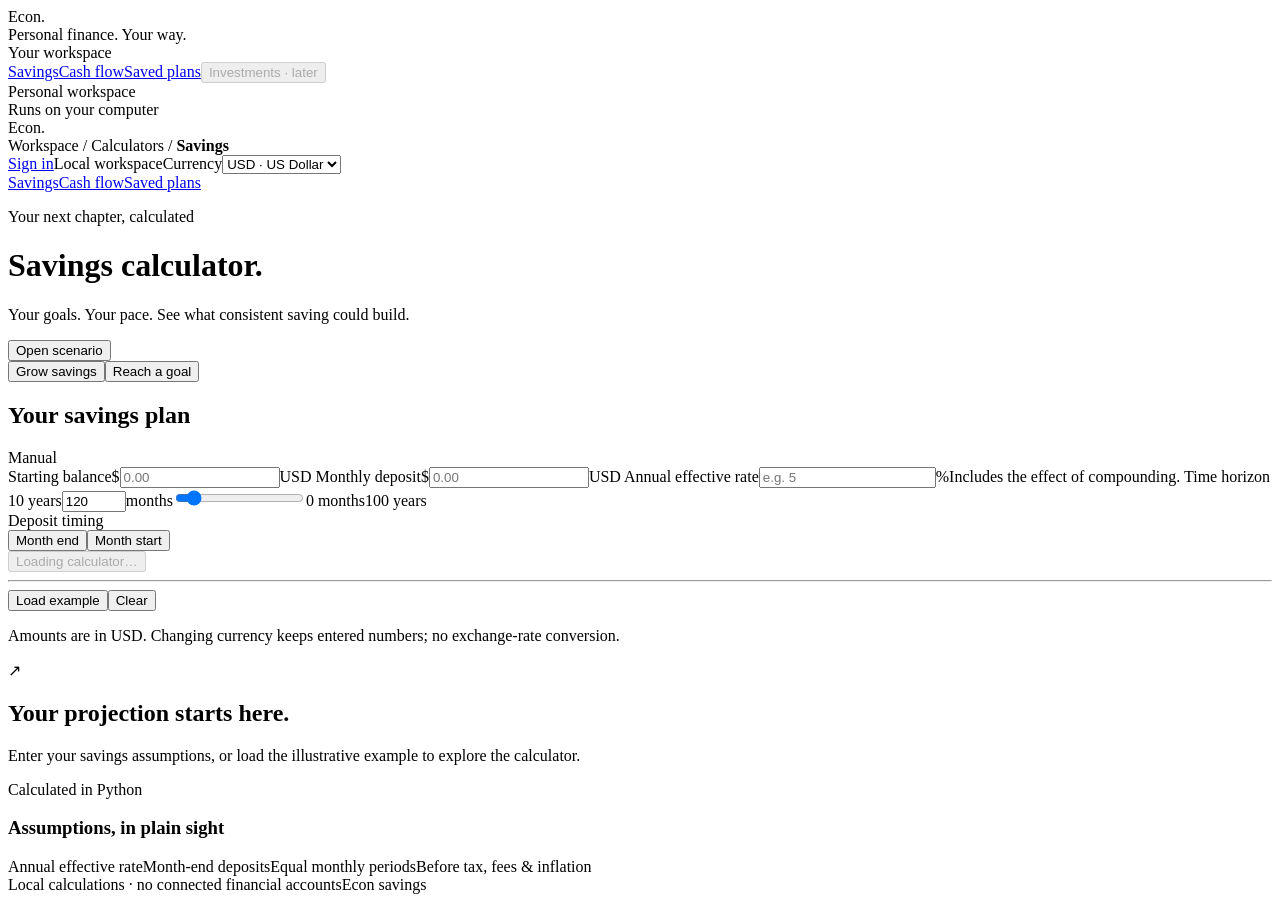
==== src/econ_sdd/static/index.html @ fbc5bfc4 "Publish specification-driven finance app and Pages showcase" ====
<!doctype html>
<html lang="en">
<head>
<meta charset="utf-8">
<meta name="viewport" content="width=device-width,initial-scale=1">
<meta name="csrf-token" content="__CSRF_TOKEN__">
<title>Econ · Savings calculator</title>
<link rel="stylesheet" href="/static/styles.css">
<script src="/static/app.js" defer></script>
<script src="/static/account.js" defer></script>
</head>
<body>
<div id="econ-savings-usd"><div id="ec-studio" class="ec-stage"><div class="ec-shell">
<aside class="ec-sidebar">
  <div class="ec-brand"><span class="ec-brand-letter">E</span>con<span class="ec-brand-period">.</span></div>
  <div class="ec-brand-note">Personal finance. Your way.</div>
  <div class="ec-nav-caption">Your workspace</div>
  <nav aria-label="Application navigation"><a class="ec-nav-item ec-active" href="/" aria-current="page">Savings</a><a class="ec-nav-item" href="/cash-flow">Cash flow</a><a class="ec-nav-item" href="/plans">Saved plans</a><button class="ec-nav-item" disabled>Investments · later</button></nav>
  <div class="ec-nav-footer">Personal workspace<br>Runs on your computer</div>
</aside>
<div class="ec-workspace">
<header class="ec-topbar"><div class="ec-mobile-brand">Econ.</div><div class="ec-breadcrumb">Workspace <span>/</span> Calculators <span>/</span> <strong>Savings</strong></div><div class="ec-top-actions"><a class="ec-account-link" id="account-link" href="/account">Sign in</a><button id="account-logout" type="button" class="ec-example" hidden>Sign out</button><span class="ec-badge">Local workspace</span><label class="ec-currency"><span>Currency</span><select id="currency" aria-label="Scenario currency"><option value="USD">USD · US Dollar</option></select></label></div></header>
<main class="ec-main">
<nav class="ec-calculator-nav" aria-label="Mobile calculator navigation"><a href="/" aria-current="page">Savings</a><a href="/cash-flow">Cash flow</a><a href="/plans">Saved plans</a></nav>
<p id="account-notice" class="ec-file-note" role="status" hidden></p>
<header class="ec-header"><div><p class="ec-eyebrow">Your next chapter, calculated</p><h1>Savings <span class="ec-title-accent">calculator.</span></h1><p class="ec-subtitle">Your goals. Your pace. See what consistent saving could build.</p></div><div class="ec-header-actions"><button class="ec-quiet-button" id="open-scenario" type="button">Open scenario</button><input id="scenario-file" type="file" accept=".json,application/json" hidden></div></header>
<div class="ec-mode-switch ec-segment" role="group" aria-label="Savings calculator mode"><button type="button" data-mode="projection" aria-pressed="true">Grow savings</button><button type="button" data-mode="goal" aria-pressed="false">Reach a goal</button></div>
<div class="ec-layout">
<form id="savings-form" class="ec-form ec-surface" novalidate aria-label="Savings inputs">
<div class="ec-section-heading"><h2>Your savings plan</h2><span id="source-tag" class="ec-small-tag">Manual</span></div>
<label class="ec-field" for="initial_balance"><span class="ec-label">Starting balance</span><span class="ec-input-wrap"><span class="ec-money-symbol" data-money-symbol>$</span><input id="initial_balance" name="initial_balance" type="number" min="0" max="1000000000000" step="0.01" inputmode="decimal" placeholder="0.00" aria-describedby="initial_balance-error"><span class="ec-unit" data-money-code>USD</span></span><span class="ec-field-error" id="initial_balance-error" hidden></span></label>
<label id="goal-amount-field" class="ec-field" for="goal_amount" hidden><span class="ec-label">Savings goal</span><span class="ec-input-wrap"><span class="ec-money-symbol" data-money-symbol>$</span><input id="goal_amount" name="goal_amount" type="number" min="0" max="1000000000000" step="0.01" inputmode="decimal" placeholder="0.00" aria-describedby="goal_amount-error"><span class="ec-unit" data-money-code>USD</span></span><span class="ec-field-error" id="goal_amount-error" hidden></span></label>
<label id="deposit-field" class="ec-field" for="monthly_contribution"><span class="ec-label">Monthly deposit</span><span class="ec-input-wrap"><span class="ec-money-symbol" data-money-symbol>$</span><input id="monthly_contribution" name="monthly_contribution" type="number" min="0" max="1000000000000" step="0.01" inputmode="decimal" placeholder="0.00" aria-describedby="monthly_contribution-error"><span class="ec-unit" data-money-code>USD</span></span><span class="ec-field-error" id="monthly_contribution-error" hidden></span></label>
<label class="ec-field" for="annual_effective_rate_percent"><span class="ec-label">Annual effective rate</span><span class="ec-input-wrap"><input id="annual_effective_rate_percent" name="annual_effective_rate_percent" type="number" min="-99" max="100" step="any" inputmode="decimal" placeholder="e.g. 5" aria-describedby="rate-help annual_effective_rate_percent-error"><span class="ec-unit">%</span></span><span id="rate-help" class="ec-helper">Includes the effect of compounding.</span><span class="ec-field-error" id="annual_effective_rate_percent-error" hidden></span></label>
<label id="duration-field" class="ec-field" for="duration_months"><span class="ec-label">Time horizon <span class="ec-label-detail" id="duration-caption">10 years</span></span><span class="ec-input-wrap"><input id="duration_months" name="duration_months" type="number" min="0" max="1200" step="1" value="120" inputmode="numeric" aria-describedby="duration_months-error"><span class="ec-unit">months</span></span><input class="ec-slider" id="duration-slider" type="range" min="0" max="1200" step="1" value="120" aria-label="Time horizon in months"><span class="ec-range-labels"><span>0 months</span><span>100 years</span></span><span class="ec-field-error" id="duration_months-error" hidden></span></label>
<div id="goal-dates" class="ec-goal-dates" hidden>
<label class="ec-field" for="start_date"><span class="ec-label">Start date</span><span class="ec-input-wrap"><input id="start_date" name="start_date" type="date" aria-describedby="start_date-error"></span><span class="ec-field-error" id="start_date-error" hidden></span></label>
<label class="ec-field" for="target_date"><span class="ec-label">Target date</span><span class="ec-input-wrap"><input id="target_date" name="target_date" type="date" aria-describedby="target_date-error goal-date-help"></span><span class="ec-field-error" id="target_date-error" hidden></span></label>
<p id="goal-date-help" class="ec-helper">Complete monthly periods only. A partial final month adds no deposit or interest. Start date defaults to your browser's local date.</p>
</div>
<div class="ec-field ec-timing-field"><span id="timing-label" class="ec-label">Deposit timing</span><div class="ec-segment" role="group" aria-labelledby="timing-label"><button data-timing="end" type="button" aria-pressed="true">Month end</button><button data-timing="beginning" type="button" aria-pressed="false">Month start</button></div></div>
<div class="ec-form-actions"><button id="calculate" type="button" class="ec-primary" disabled>Loading calculator…</button><hr class="ec-form-divider"><div class="ec-example-actions"><button id="load-example" type="button" class="ec-example">Load example</button><button id="clear" type="button" class="ec-example">Clear</button></div></div>
<p class="ec-fx-note">Amounts are in <span data-money-code>USD</span>. Changing currency keeps entered numbers; no exchange-rate conversion.</p>
<p id="form-error" class="ec-error" role="alert" hidden></p>
</form>
<div class="ec-results-column">
<section id="result" class="ec-result ec-surface" aria-label="Savings projection">
<div id="empty-result" class="ec-empty"><span class="ec-empty-mark" aria-hidden="true">↗</span><h2 id="empty-heading">Your projection starts here.</h2><p id="empty-description">Enter your savings assumptions, or load the illustrative example to explore the calculator.</p><span class="ec-badge">Calculated in Python</span></div>
<div id="result-content" hidden>
<p id="stale-message" class="ec-pending" role="status" hidden>Inputs changed. Calculate again to update this projection.</p>
<section id="goal-summary" class="ec-goal-summary" aria-label="Savings goal result" hidden>
<p class="ec-goal-label">Required monthly deposit</p><div id="goal-monthly" class="ec-goal-monthly" aria-live="polite"></div>
<p id="goal-target-copy" class="ec-goal-target"></p><p id="goal-period-copy" class="ec-goal-period"></p>
<p id="goal-rounding-copy" class="ec-helper"></p>
<details class="ec-goal-details"><summary>Deposit dates and rounding</summary><dl><div><dt>First deposit</dt><dd id="goal-first-date"></dd></div><div><dt>Last deposit</dt><dd id="goal-last-date"></dd></div><div><dt>Projected surplus</dt><dd id="goal-surplus"></dd></div></dl></details>
</section>
<div class="ec-projection-heading"><span><span id="result-horizon-label">Projected balance in</span> <span id="result-horizon"></span></span><span id="result-badge" class="ec-badge">Projection</span></div>
<div id="ending-balance" class="ec-total" aria-live="polite"></div>
<p class="ec-result-note" id="result-note">A possible outcome under these assumptions.</p>
<div class="ec-mini-metrics"><div><p>Total deposited</p><strong id="total-deposited"></strong></div><div><p id="interest-label">Interest earned</p><strong id="total-interest"></strong></div></div>
<div class="ec-view-tabs" role="tablist" aria-label="Projection view"><button id="chart-tab" type="button" role="tab" aria-selected="true" aria-controls="chart-panel">Growth chart</button><button id="schedule-tab" type="button" role="tab" aria-selected="false" aria-controls="schedule-panel">Monthly schedule</button></div>
<div id="chart-panel" role="tabpanel" aria-labelledby="chart-tab"><div id="growth-chart" class="ec-chart"></div><div class="ec-chart-readout"><span id="chart-period"></span><span id="chart-value"></span></div><div class="ec-legend"><span><i class="ec-key"></i>Projected balance</span><span><i class="ec-key ec-deposits"></i>Deposited</span><span id="goal-legend" hidden><i class="ec-key ec-goal-key"></i>Goal</span></div></div>
<div id="schedule-panel" role="tabpanel" aria-labelledby="schedule-tab" hidden><label class="ec-period-picker">Period <select id="schedule-period" aria-label="Schedule period"></select></label><div class="ec-table-wrap"><table aria-label="Monthly savings schedule"><thead><tr><th id="schedule-time-heading" scope="col">Month</th><th scope="col">Deposited</th><th scope="col">Interest to date</th><th scope="col">Balance</th></tr></thead><tbody id="schedule-body"></tbody></table></div><p class="ec-table-note">Amounts in <span id="schedule-currency"></span>. <span id="goal-schedule-note"></span> Interest may be positive or negative. Independently rounded monthly amounts can differ slightly from a rounded total.</p></div>
<div class="ec-breakdown"><div class="ec-breakdown-title"><span>Your contributions at work</span><span id="growth-share"></span></div><div id="breakdown-bar" class="ec-bar" role="img"><div id="deposit-bar" class="ec-bar-deposits"></div><div id="interest-bar" class="ec-bar-interest"></div></div></div>
<details class="ec-metadata"><summary>Calculation details & assumptions</summary><dl><div><dt>Output</dt><dd>Conditional projection</dd></div><div><dt>Source</dt><dd id="result-source"></dd></div><div><dt>Model</dt><dd id="result-model"></dd></div><div><dt>Calculated</dt><dd id="result-time"></dd></div><div><dt>Monthly effective rate (rounded)</dt><dd id="monthly-rate"></dd></div></dl><p>Future results depend on the entered assumptions. This is not a forecast or a bank quote. There is no daily accrual, variable rate, tax, fee, inflation, or exchange-rate model.</p></details>
<section class="ec-account-save" aria-label="Account save"><label class="ec-field" for="plan-title"><span class="ec-label">Plan name</span><span class="ec-input-wrap"><input id="plan-title" type="text" maxlength="80" placeholder="e.g. My monthly plan"></span></label><div class="ec-export-actions"><button id="account-save" class="ec-quiet-button" type="button" disabled>Save to account</button><button id="account-copy" class="ec-quiet-button" type="button" hidden>Save a copy</button></div><p id="account-save-status" class="ec-file-note" role="status">Sign in to save and revisit this plan.</p></section>
<div class="ec-export-actions"><button id="save-json" type="button" class="ec-quiet-button" disabled>Save scenario · JSON</button><button id="save-csv" type="button" class="ec-quiet-button" disabled>Export schedule · CSV</button></div><p class="ec-file-note">Downloads are unencrypted files. Unsaved changes are lost on refresh.</p>
</div>
</section>
<section class="ec-assumptions" aria-label="Projection assumptions"><h3>Assumptions, in plain sight</h3><div class="ec-assumption-items"><span>Annual effective rate</span><span id="assumption-timing">Month-end deposits</span><span>Equal monthly periods</span><span>Before tax, fees & inflation</span></div></section>
</div>
</div>
<footer class="ec-footer"><span>Local calculations · no connected financial accounts</span><span id="app-version">Econ savings</span></footer>
</main></div></div></div></div>
<noscript>This calculator requires JavaScript to send inputs to its local Python engine. No data is sent to an external service.</noscript>
</body></html>
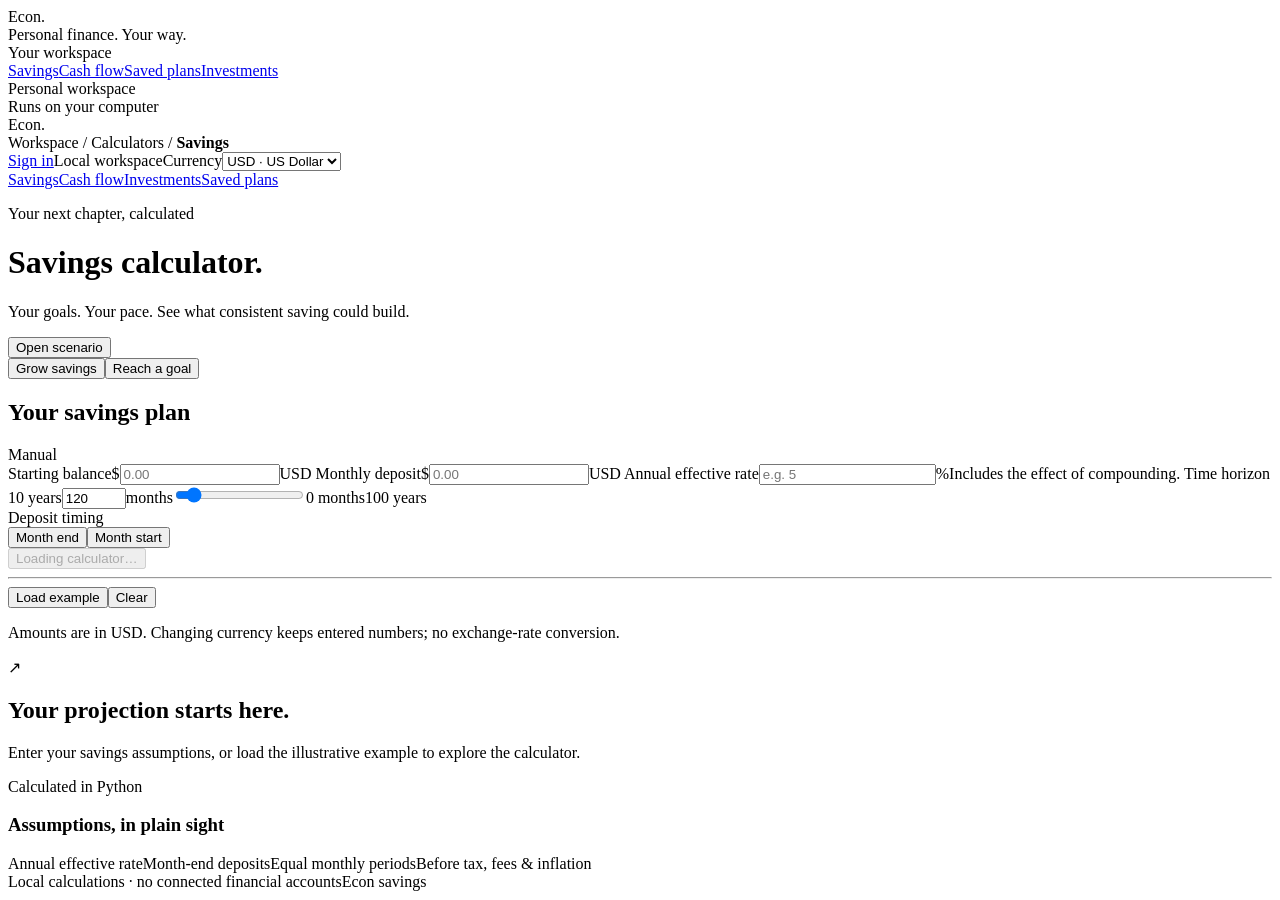
==== commit 9b74e6c9: "Add specified investment growth calculator and encrypted scenarios" ====
--- a/src/econ_sdd/static/index.html
+++ b/src/econ_sdd/static/index.html
@@ -15,13 +15,13 @@
   <div class="ec-brand"><span class="ec-brand-letter">E</span>con<span class="ec-brand-period">.</span></div>
   <div class="ec-brand-note">Personal finance. Your way.</div>
   <div class="ec-nav-caption">Your workspace</div>
-  <nav aria-label="Application navigation"><a class="ec-nav-item ec-active" href="/" aria-current="page">Savings</a><a class="ec-nav-item" href="/cash-flow">Cash flow</a><a class="ec-nav-item" href="/plans">Saved plans</a><button class="ec-nav-item" disabled>Investments · later</button></nav>
+  <nav aria-label="Application navigation"><a class="ec-nav-item ec-active" href="/" aria-current="page">Savings</a><a class="ec-nav-item" href="/cash-flow">Cash flow</a><a class="ec-nav-item" href="/plans">Saved plans</a><a class="ec-nav-item" href="/investments">Investments</a></nav>
   <div class="ec-nav-footer">Personal workspace<br>Runs on your computer</div>
 </aside>
 <div class="ec-workspace">
 <header class="ec-topbar"><div class="ec-mobile-brand">Econ.</div><div class="ec-breadcrumb">Workspace <span>/</span> Calculators <span>/</span> <strong>Savings</strong></div><div class="ec-top-actions"><a class="ec-account-link" id="account-link" href="/account">Sign in</a><button id="account-logout" type="button" class="ec-example" hidden>Sign out</button><span class="ec-badge">Local workspace</span><label class="ec-currency"><span>Currency</span><select id="currency" aria-label="Scenario currency"><option value="USD">USD · US Dollar</option></select></label></div></header>
 <main class="ec-main">
-<nav class="ec-calculator-nav" aria-label="Mobile calculator navigation"><a href="/" aria-current="page">Savings</a><a href="/cash-flow">Cash flow</a><a href="/plans">Saved plans</a></nav>
+<nav class="ec-calculator-nav" aria-label="Mobile calculator navigation"><a href="/" aria-current="page">Savings</a><a href="/cash-flow">Cash flow</a><a href="/investments">Investments</a><a href="/plans">Saved plans</a></nav>
 <p id="account-notice" class="ec-file-note" role="status" hidden></p>
 <header class="ec-header"><div><p class="ec-eyebrow">Your next chapter, calculated</p><h1>Savings <span class="ec-title-accent">calculator.</span></h1><p class="ec-subtitle">Your goals. Your pace. See what consistent saving could build.</p></div><div class="ec-header-actions"><button class="ec-quiet-button" id="open-scenario" type="button">Open scenario</button><input id="scenario-file" type="file" accept=".json,application/json" hidden></div></header>
 <div class="ec-mode-switch ec-segment" role="group" aria-label="Savings calculator mode"><button type="button" data-mode="projection" aria-pressed="true">Grow savings</button><button type="button" data-mode="goal" aria-pressed="false">Reach a goal</button></div>
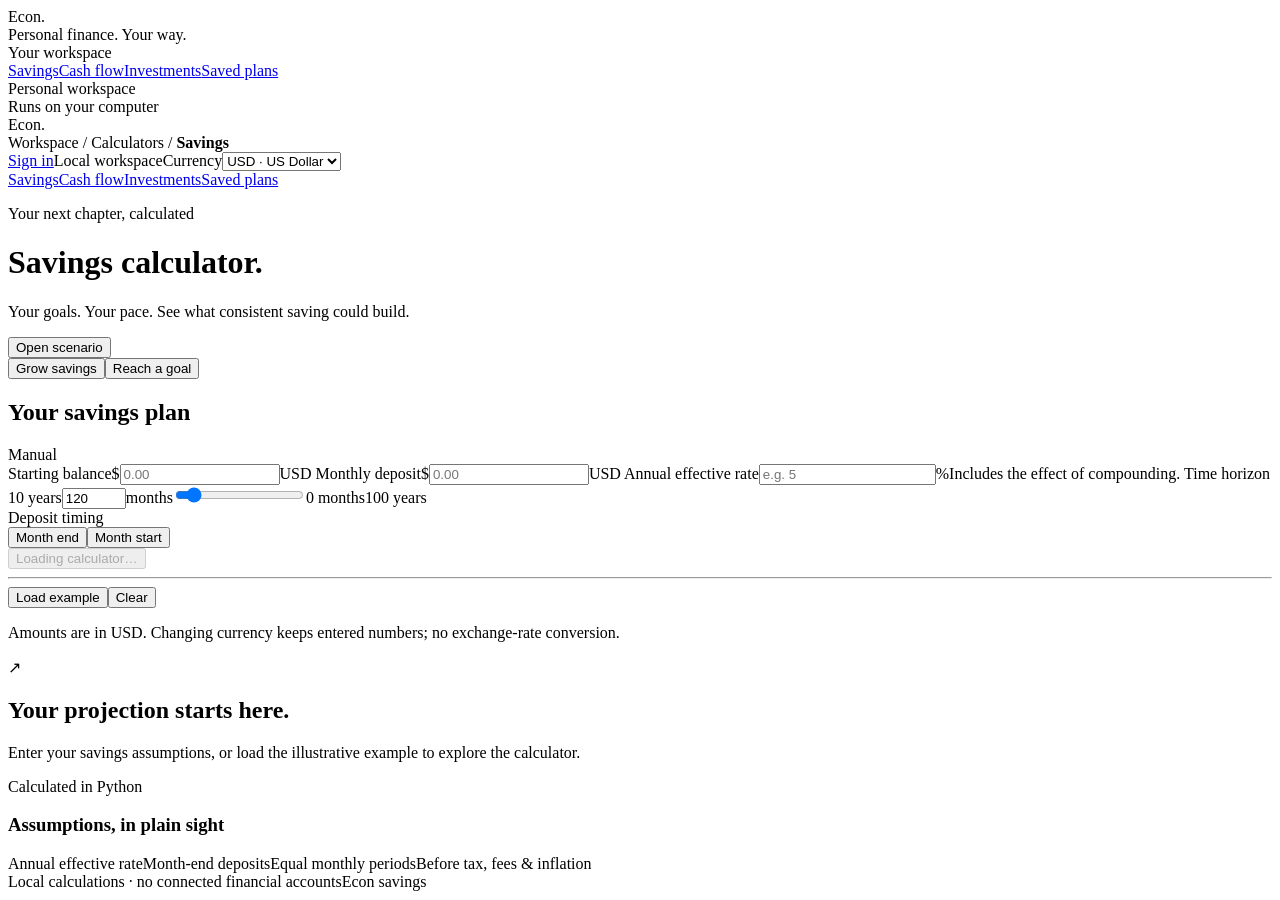
==== commit fcb0ec5f: "Align investment navigation and deposit timing with Savings" ====
--- a/src/econ_sdd/static/index.html
+++ b/src/econ_sdd/static/index.html
@@ -15,7 +15,7 @@
   <div class="ec-brand"><span class="ec-brand-letter">E</span>con<span class="ec-brand-period">.</span></div>
   <div class="ec-brand-note">Personal finance. Your way.</div>
   <div class="ec-nav-caption">Your workspace</div>
-  <nav aria-label="Application navigation"><a class="ec-nav-item ec-active" href="/" aria-current="page">Savings</a><a class="ec-nav-item" href="/cash-flow">Cash flow</a><a class="ec-nav-item" href="/plans">Saved plans</a><a class="ec-nav-item" href="/investments">Investments</a></nav>
+  <nav aria-label="Application navigation"><a class="ec-nav-item ec-active" href="/" aria-current="page">Savings</a><a class="ec-nav-item" href="/cash-flow">Cash flow</a><a class="ec-nav-item" href="/investments">Investments</a><a class="ec-nav-item" href="/plans">Saved plans</a></nav>
   <div class="ec-nav-footer">Personal workspace<br>Runs on your computer</div>
 </aside>
 <div class="ec-workspace">
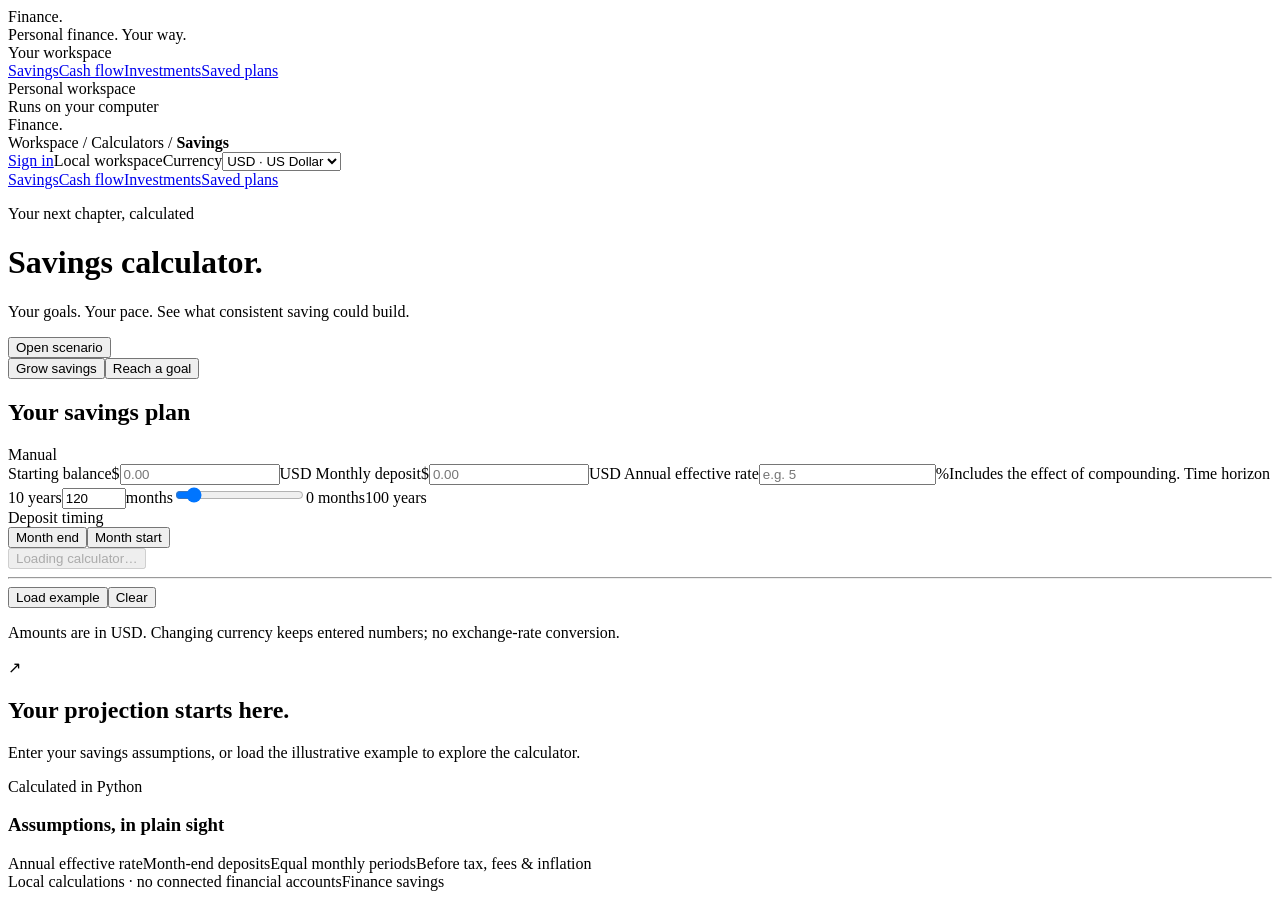
==== commit 2a062c6d: "Name local app and GitHub Pages website Finance" ====
--- a/src/econ_sdd/static/index.html
+++ b/src/econ_sdd/static/index.html
@@ -4,7 +4,7 @@
 <meta charset="utf-8">
 <meta name="viewport" content="width=device-width,initial-scale=1">
 <meta name="csrf-token" content="__CSRF_TOKEN__">
-<title>Econ · Savings calculator</title>
+<title>Finance</title>
 <link rel="stylesheet" href="/static/styles.css">
 <script src="/static/app.js" defer></script>
 <script src="/static/account.js" defer></script>
@@ -12,14 +12,14 @@
 <body>
 <div id="econ-savings-usd"><div id="ec-studio" class="ec-stage"><div class="ec-shell">
 <aside class="ec-sidebar">
-  <div class="ec-brand"><span class="ec-brand-letter">E</span>con<span class="ec-brand-period">.</span></div>
+  <div class="ec-brand"><span class="ec-brand-letter">F</span>inance<span class="ec-brand-period">.</span></div>
   <div class="ec-brand-note">Personal finance. Your way.</div>
   <div class="ec-nav-caption">Your workspace</div>
   <nav aria-label="Application navigation"><a class="ec-nav-item ec-active" href="/" aria-current="page">Savings</a><a class="ec-nav-item" href="/cash-flow">Cash flow</a><a class="ec-nav-item" href="/investments">Investments</a><a class="ec-nav-item" href="/plans">Saved plans</a></nav>
   <div class="ec-nav-footer">Personal workspace<br>Runs on your computer</div>
 </aside>
 <div class="ec-workspace">
-<header class="ec-topbar"><div class="ec-mobile-brand">Econ.</div><div class="ec-breadcrumb">Workspace <span>/</span> Calculators <span>/</span> <strong>Savings</strong></div><div class="ec-top-actions"><a class="ec-account-link" id="account-link" href="/account">Sign in</a><button id="account-logout" type="button" class="ec-example" hidden>Sign out</button><span class="ec-badge">Local workspace</span><label class="ec-currency"><span>Currency</span><select id="currency" aria-label="Scenario currency"><option value="USD">USD · US Dollar</option></select></label></div></header>
+<header class="ec-topbar"><div class="ec-mobile-brand">Finance.</div><div class="ec-breadcrumb">Workspace <span>/</span> Calculators <span>/</span> <strong>Savings</strong></div><div class="ec-top-actions"><a class="ec-account-link" id="account-link" href="/account">Sign in</a><button id="account-logout" type="button" class="ec-example" hidden>Sign out</button><span class="ec-badge">Local workspace</span><label class="ec-currency"><span>Currency</span><select id="currency" aria-label="Scenario currency"><option value="USD">USD · US Dollar</option></select></label></div></header>
 <main class="ec-main">
 <nav class="ec-calculator-nav" aria-label="Mobile calculator navigation"><a href="/" aria-current="page">Savings</a><a href="/cash-flow">Cash flow</a><a href="/investments">Investments</a><a href="/plans">Saved plans</a></nav>
 <p id="account-notice" class="ec-file-note" role="status" hidden></p>
@@ -70,7 +70,7 @@
 <section class="ec-assumptions" aria-label="Projection assumptions"><h3>Assumptions, in plain sight</h3><div class="ec-assumption-items"><span>Annual effective rate</span><span id="assumption-timing">Month-end deposits</span><span>Equal monthly periods</span><span>Before tax, fees & inflation</span></div></section>
 </div>
 </div>
-<footer class="ec-footer"><span>Local calculations · no connected financial accounts</span><span id="app-version">Econ savings</span></footer>
+<footer class="ec-footer"><span>Local calculations · no connected financial accounts</span><span id="app-version">Finance savings</span></footer>
 </main></div></div></div></div>
 <noscript>This calculator requires JavaScript to send inputs to its local Python engine. No data is sent to an external service.</noscript>
 </body></html>
